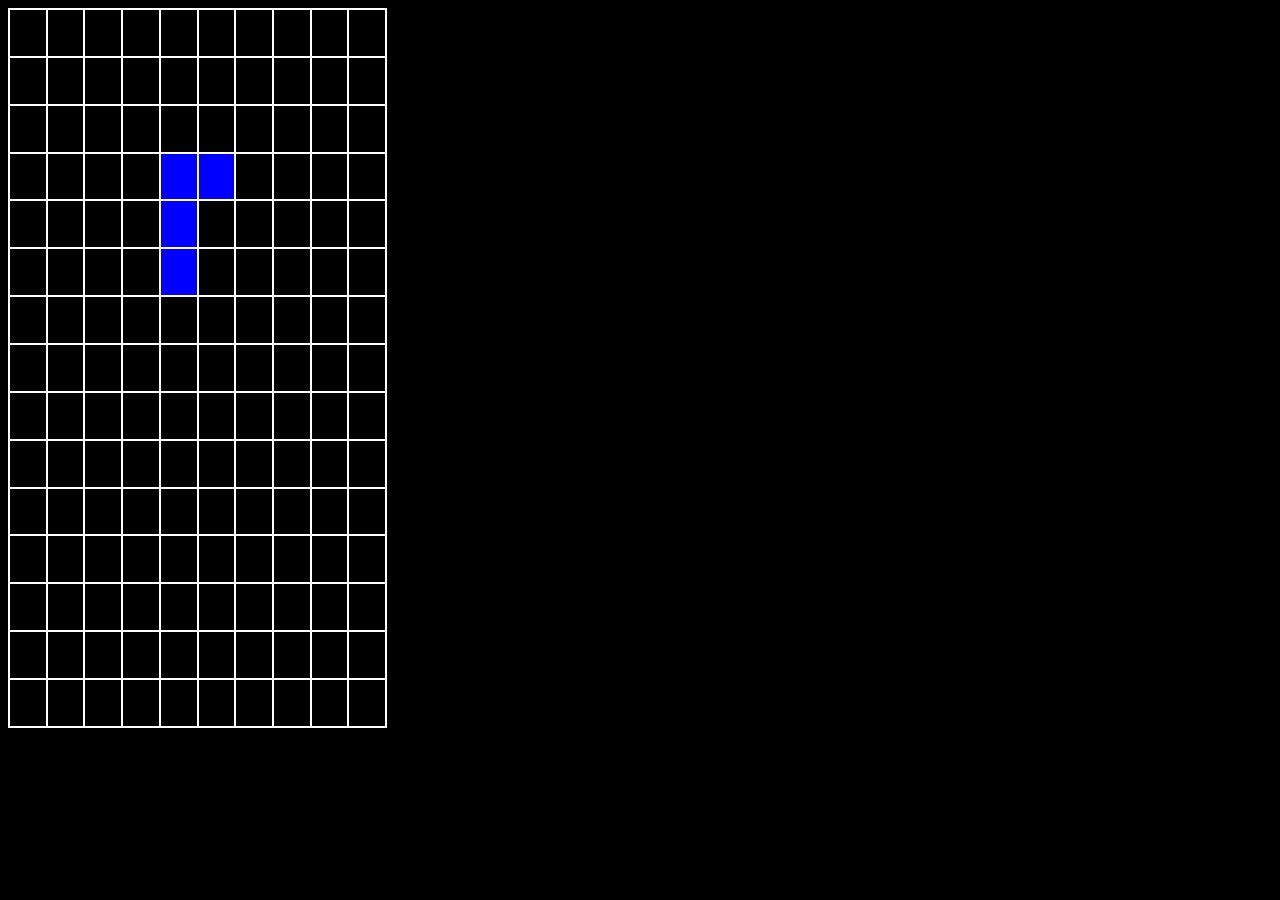
==== index.html @ 1b6ecb81 "Added drop / new pieces functionality Now we can actually play tetris, more or less!  I added drop (" ====
<!DOCTYPE html>
<html lang="en">
<head>
    <meta charset="UTF-8">
    <meta name="viewport" content="width=device-width, initial-scale=1.0">
    <title>Tetris Clone!</title>
    <link href="styles.css" rel="stylesheet">
</head>
<body>
    <table id="main-grid"></table>
    
</body>
<script src="withinBounds.js"></script>
<script src="bottomContact.js"></script>
<script src = "functions.js"></script>
<script src = "script.js"></script>
</html>
---- styles.css ----
p{
    color: gray;
}

table{
    border: 2px solid white;
    border-collapse: collapse;
    width: 30%;
    height: 80vh;
}

td{
    border: 2px solid white;
    border-collapse: collapse; 
    width: 3%;
}

.T{
    background-color: red;
}

.S{
    background-color: rgb(0, 255, 242);
}

.Z{
    background-color: rgb(166, 255, 0);
}

.J{
    background-color: blue;
}

.L{
    background-color: rgb(255, 0, 157);
}

.O{
    background-color: rgb(255, 187, 0);
}

.I{
    background-color: rgb(0, 255, 0);
}

body{
    color: gray;
    background-color: black;
}

h1{
    color: gray;
}
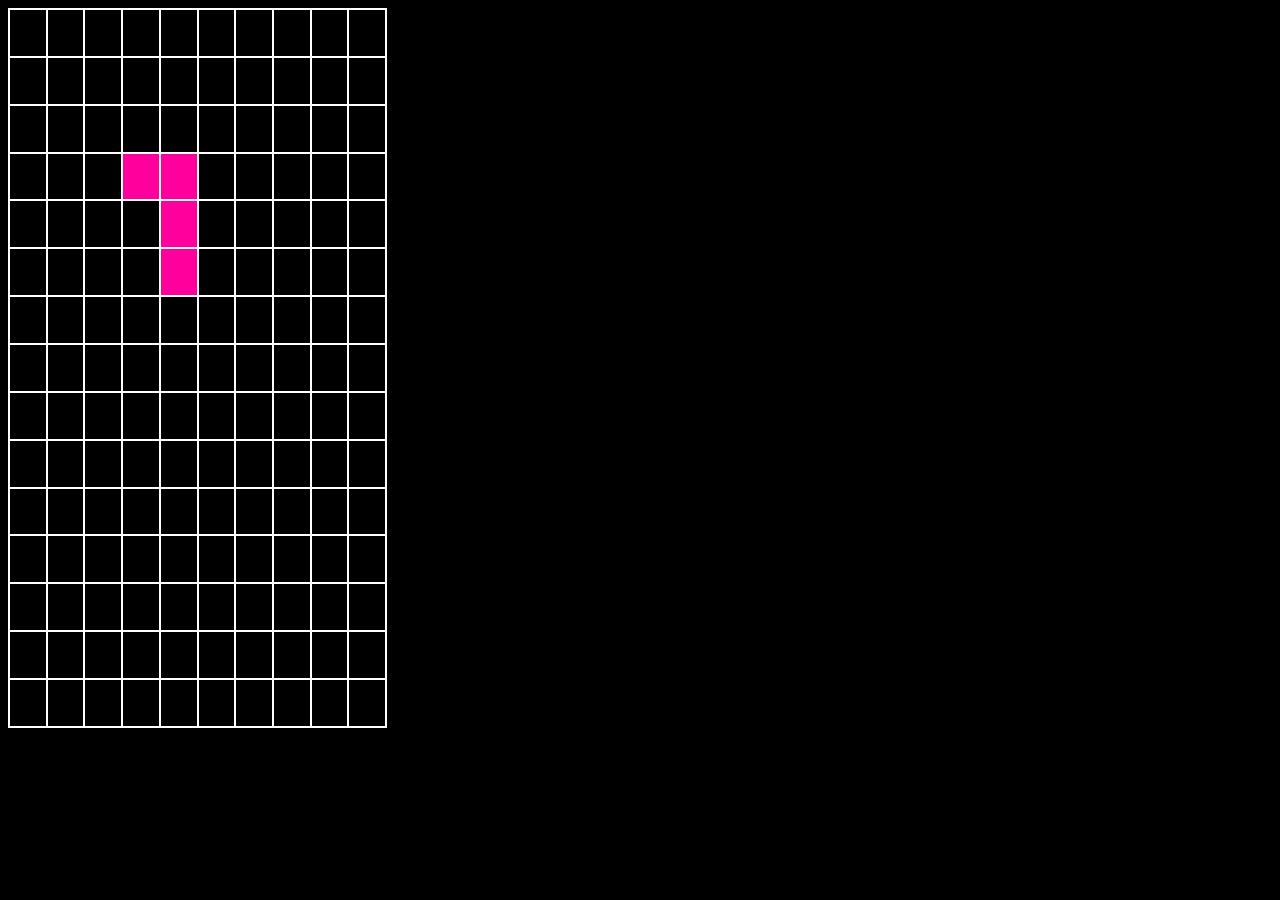
==== commit a61cf489: "Lateral Collisions and Clearing Lines Replaced the bottomContact function with simpler idea.    Fi" ====
--- a/index.html
+++ b/index.html
@@ -11,7 +11,6 @@
     
 </body>
 <script src="withinBounds.js"></script>
-<script src="bottomContact.js"></script>
 <script src = "functions.js"></script>
 <script src = "script.js"></script>
 </html>
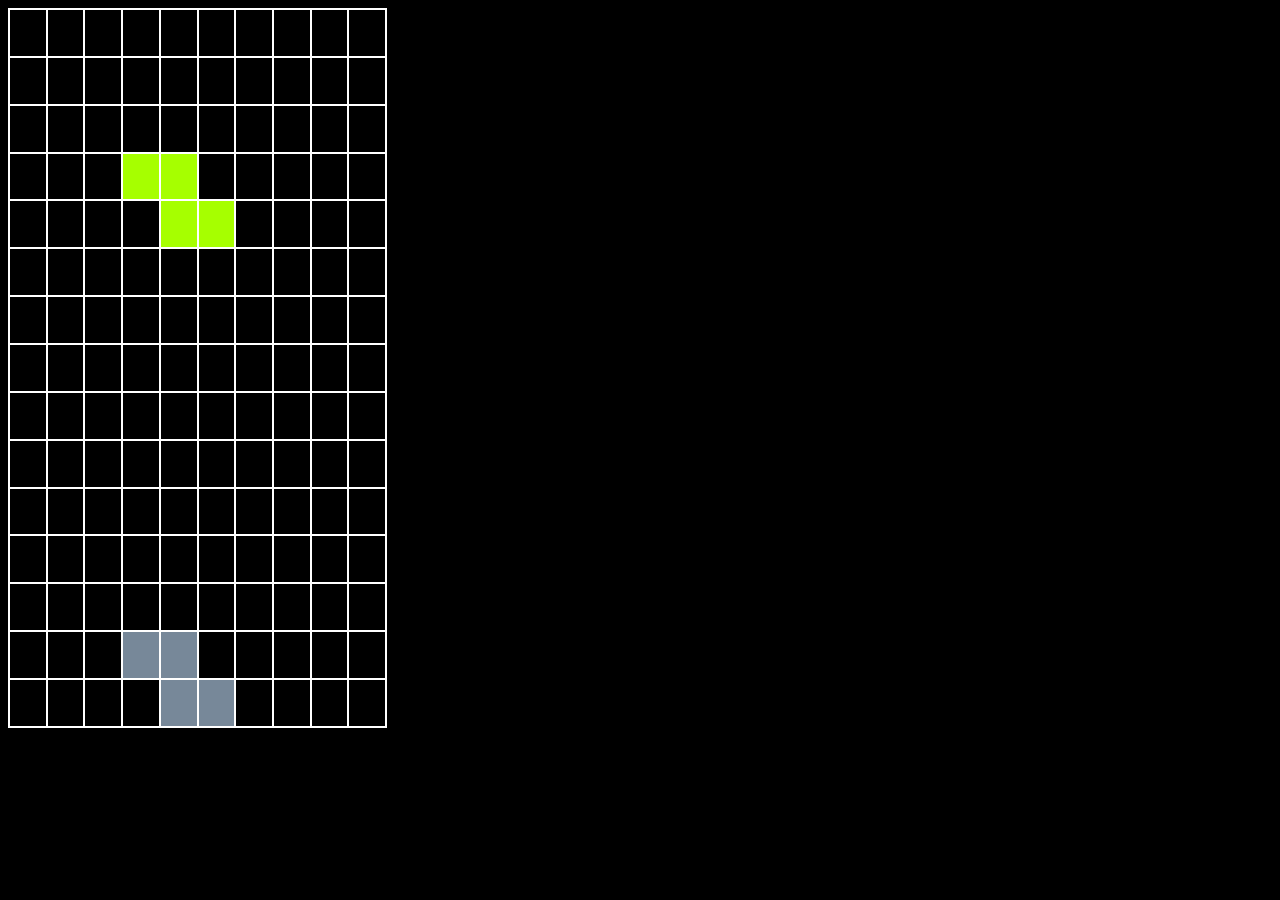
==== commit 873095bd: "Re-Uploading previous Commit accidentally placed everything in a folder argh" ====
--- a/index.html
+++ b/index.html
@@ -10,6 +10,7 @@
     <table id="main-grid"></table>
     
 </body>
+<script src="minGhostHeight.js"></script>
 <script src="withinBounds.js"></script>
 <script src = "functions.js"></script>
 <script src = "script.js"></script>
--- a/styles.css
+++ b/styles.css
@@ -13,6 +13,10 @@
     border: 2px solid white;
     border-collapse: collapse; 
     width: 3%;
+}
+
+.ghost{
+    background-color: lightslategray;
 }
 
 .T{
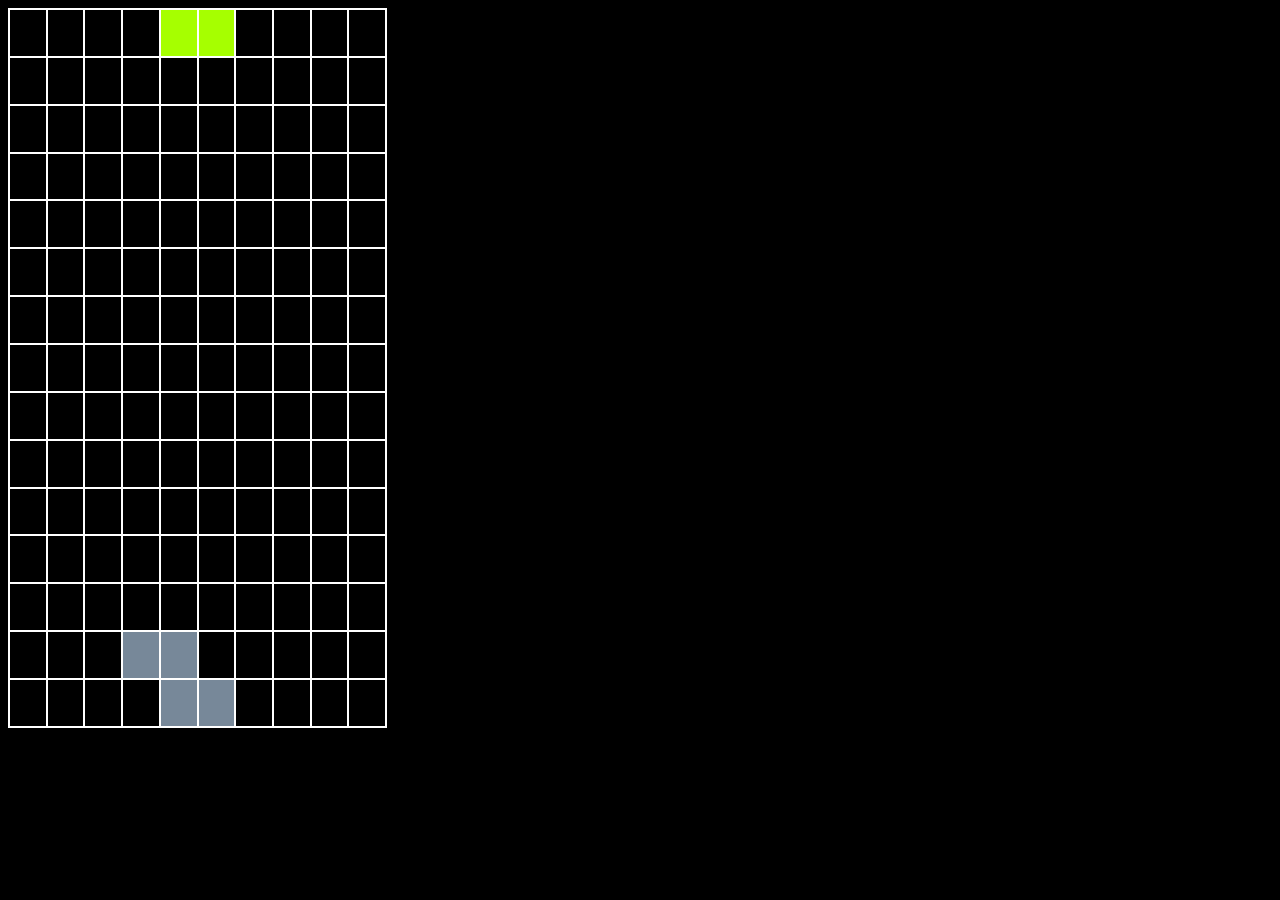
==== commit e3e33a49: "Moved Up Spawning Location Now, I'm going to add the "game over" condition.  I realized that if we p" ====
--- a/index.html
+++ b/index.html
@@ -10,7 +10,6 @@
     <table id="main-grid"></table>
     
 </body>
-<script src="minGhostHeight.js"></script>
 <script src="withinBounds.js"></script>
 <script src = "functions.js"></script>
 <script src = "script.js"></script>
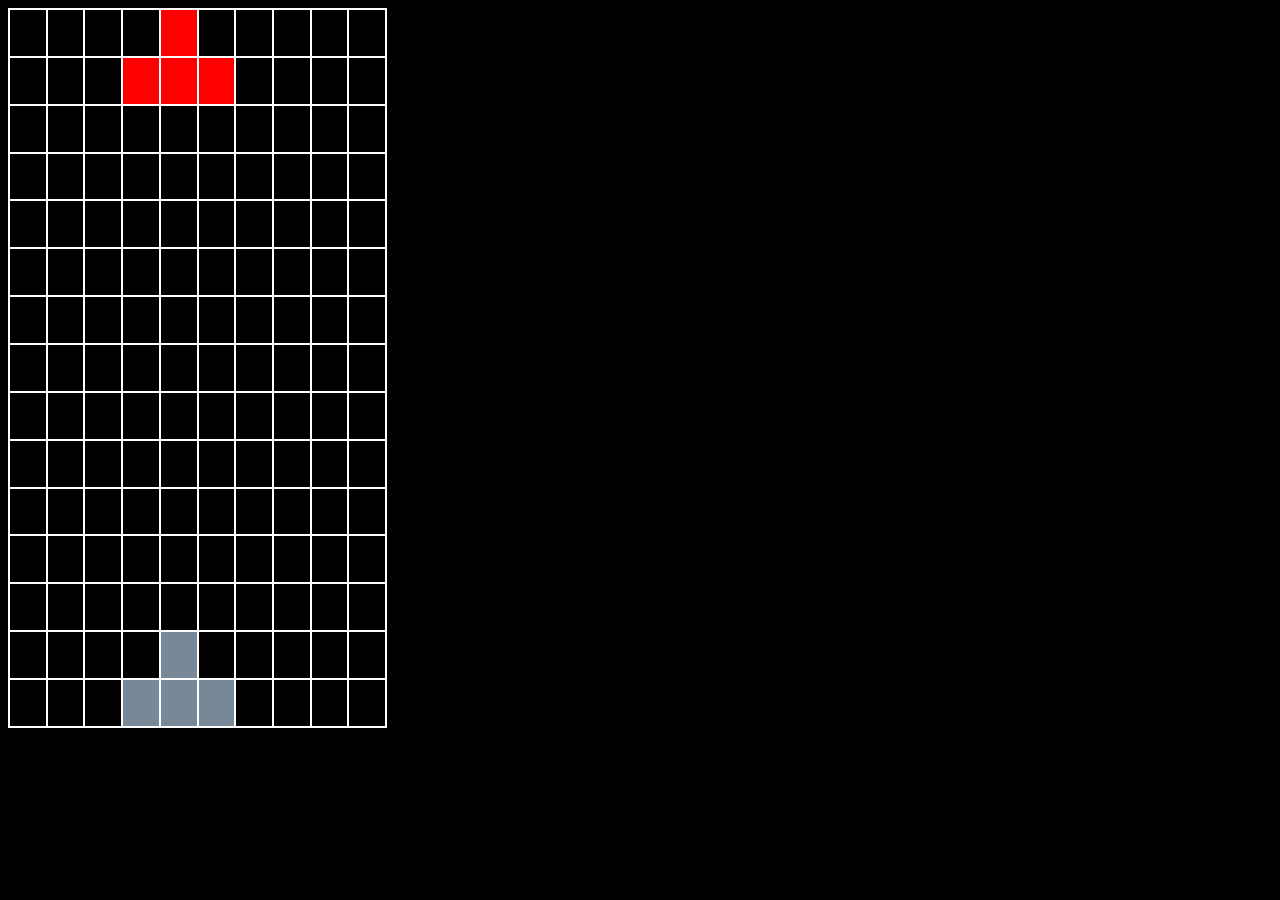
==== commit 1bb8b534: "Game Over / Replay Functionality As stated in the previous commit, the game over functionality works" ====
--- a/index.html
+++ b/index.html
@@ -8,7 +8,7 @@
 </head>
 <body>
     <table id="main-grid"></table>
-    
+    <p id="game-over-message" style="display:none;"> Game Over!  Press "R" to play again! </p>
 </body>
 <script src="withinBounds.js"></script>
 <script src = "functions.js"></script>
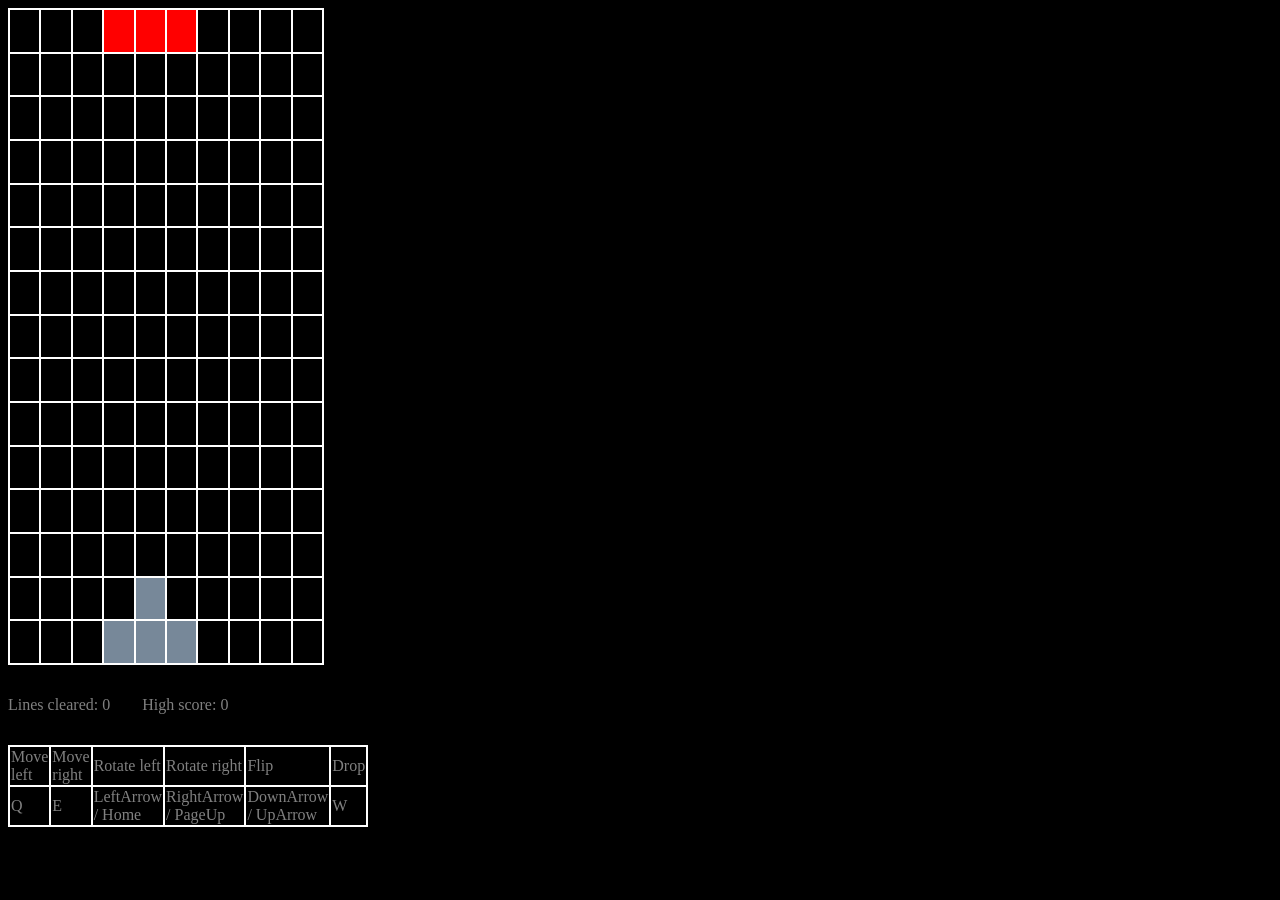
==== commit 75bf136f: "Added LocalStorage High Scores & Updated Controls Can now rotate with either the numpad or arrow key" ====
--- a/index.html
+++ b/index.html
@@ -8,7 +8,29 @@
 </head>
 <body>
     <table id="main-grid"></table>
-    <p id="game-over-message" style="display:none;"> Game Over!  Press "R" to play again! </p>
+    <div style="padding-top: 15px; padding-bottom: 15px;">
+        <p id ="lines-cleared" style="white-space: pre;"> Lines cleared: 0        High score: 0</p>
+        <p id="game-over-message" style="display:none;"> Game Over!  Press "R" to play again! </p>
+    </div>
+
+    <table id="control-info">
+        <tr>
+            <td>Move left</td>
+            <td>Move right</td>
+            <td>Rotate left</td>
+            <td>Rotate right</td>
+            <td>Flip</td>
+            <td>Drop</td>
+        </tr>
+        <tr>
+            <td>Q</td>
+            <td>E</td>
+            <td>LeftArrow / Home</td>
+            <td>RightArrow / PageUp</td>
+            <td>DownArrow / UpArrow</td>
+            <td> W </td>
+        </tr>
+    </table>
 </body>
 <script src="withinBounds.js"></script>
 <script src = "functions.js"></script>
--- a/styles.css
+++ b/styles.css
@@ -5,8 +5,8 @@
 table{
     border: 2px solid white;
     border-collapse: collapse;
-    width: 30%;
-    height: 80vh;
+    width: 25%;
+    height: 73vh;
 }
 
 td{
@@ -54,4 +54,8 @@
 
 h1{
     color: gray;
+}
+
+#control-info{
+    height: 5vh;
 }
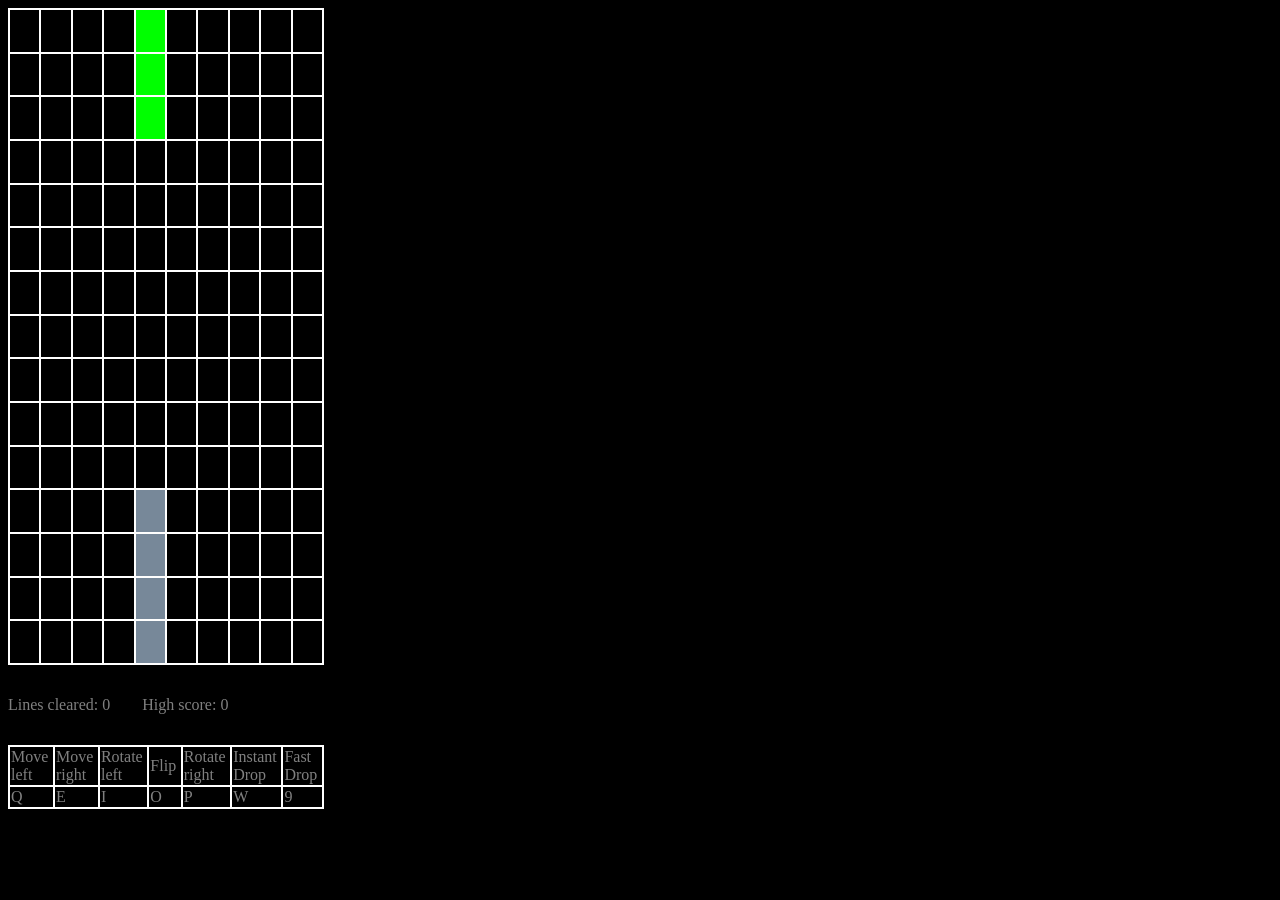
==== commit 680236b0: "Changed Keybindings I cleared like 500 lines, and it works pretty well!    I got a couple small mo" ====
--- a/index.html
+++ b/index.html
@@ -18,17 +18,19 @@
             <td>Move left</td>
             <td>Move right</td>
             <td>Rotate left</td>
+            <td>Flip</td>
             <td>Rotate right</td>
-            <td>Flip</td>
-            <td>Drop</td>
+            <td>Instant Drop</td>
+            <td>Fast Drop</td>
         </tr>
         <tr>
             <td>Q</td>
             <td>E</td>
-            <td>LeftArrow / Home</td>
-            <td>RightArrow / PageUp</td>
-            <td>DownArrow / UpArrow</td>
-            <td> W </td>
+            <td>I</td>
+            <td>O</td>
+            <td>P</td>
+            <td>W</td>
+            <td>9</td>
         </tr>
     </table>
 </body>
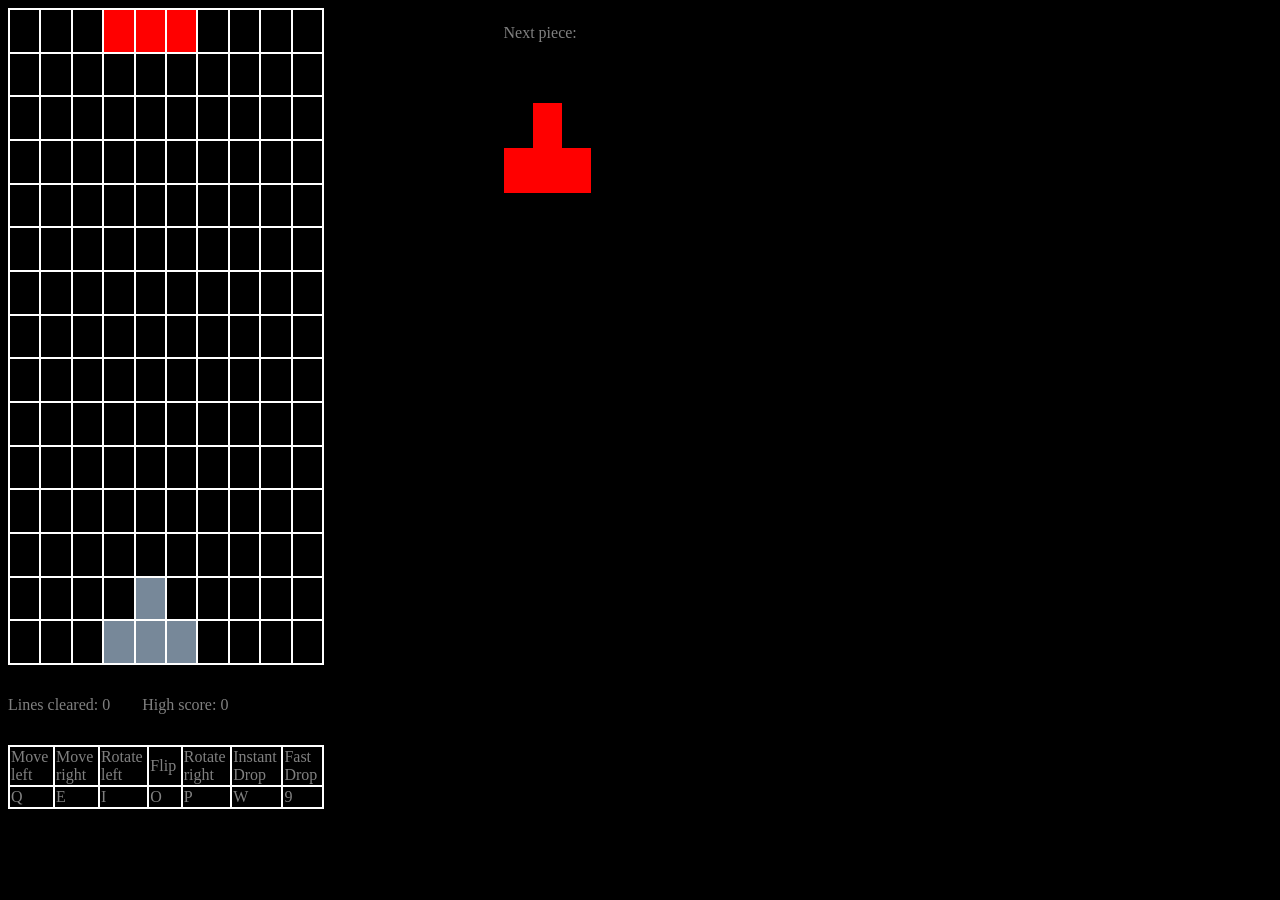
==== commit f5056717: "Added Next Piece Functionality A few commits ago, I said I wasn't going to code this.  But I decided" ====
--- a/index.html
+++ b/index.html
@@ -7,7 +7,15 @@
     <link href="styles.css" rel="stylesheet">
 </head>
 <body>
-    <table id="main-grid"></table>
+
+    <div style="float: right; margin-right: 55%;" >
+        <p> Next piece:</p>
+        <table id="next-grid"></table>
+
+    </div>
+
+    <table id="main-grid" =></table>
+
     <div style="padding-top: 15px; padding-bottom: 15px;">
         <p id ="lines-cleared" style="white-space: pre;"> Lines cleared: 0        High score: 0</p>
         <p id="game-over-message" style="display:none;"> Game Over!  Press "R" to play again! </p>
--- a/styles.css
+++ b/styles.css
@@ -13,6 +13,16 @@
     border: 2px solid white;
     border-collapse: collapse; 
     width: 3%;
+}
+
+#next-grid{
+    border: none;
+    height:20vh;
+    width: 120%
+}
+
+.next-cell{
+    border: none;
 }
 
 .ghost{
